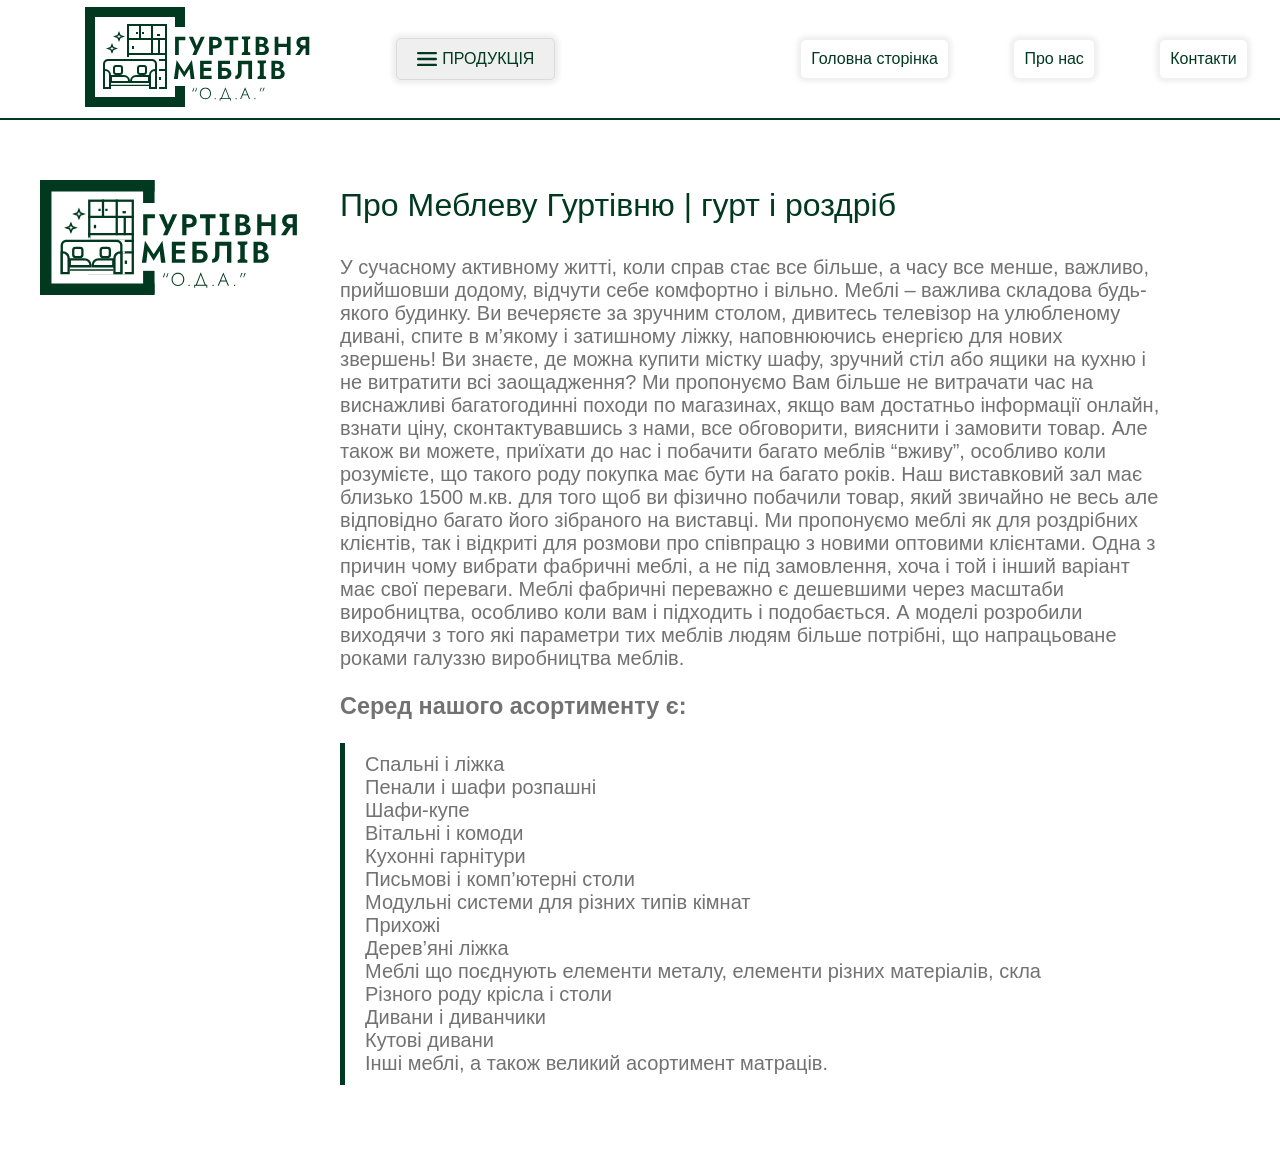
==== about.html @ d815ec08 "modul lux" ====
<!DOCTYPE html>
<html lang="en">

<head>
    <meta charset="UTF-8">
    <meta name="viewport" content="width=device-width, initial-scale=1.0">
    <title>Про нас</title>
    <style>
        * {
            box-sizing: border-box;
        }

        html,
        body {
            margin: 0;
            padding: 0;
            font-family: "Inter", sans-serif;
        }

        /* header */
        header {
            display: flex;
            flex-direction: row;
            width: 100%;
            height: 120px;
            border-bottom: #00391F 2px solid;
            justify-content: space-between;
            align-items: center;
            margin: 0;
            background-color: white;
            position: fixed;
            top: 0;
            left: 0;
        }

        header img {
            max-height: 100px;
            width: auto;
        }

        .logo button {
            background-color: #EFEFEF;
            color: #00391F;
            border: 0.2px solid #dcdbdb;
            box-shadow: 0 0 5px 4px #EFEFEF;
            padding: 10px 20px;
            font-size: 16px;
            border-radius: 5px;
            cursor: pointer;
        }

        .pr {
            display: flex;
            flex-direction: row;
            justify-content: center;
            align-items: center;
            gap: 5px;
        }

        .pr svg,
        .pr span {
            display: inline-block;
        }

        .pr svg {
            width: 20px;
            height: 20px;
            fill: #00391F;
            transition: transform 0.3s ease;
        }

        .pr:hover svg {
            transform: rotate(180deg);
        }

        .logo {
            flex: 0.5;
            display: flex;
            flex-direction: row;
            justify-content: space-evenly;
            align-items: center;
        }

        nav {
            flex: 0.4;
            display: flex;
            justify-content: space-around;
            align-items: center;
        }

        nav div {
            display: inline-block;
            text-align: center;
            padding: 10px;
            font-size: 16px;
            color: #00391F;
            border-radius: 5px;
            box-shadow: 0 0 5px 4px #EFEFEF;
            transition: background-color 2s;
        }

        nav div:hover {
            background-color: #00391F;
            color: white;
        }

        div a {
            text-decoration: none;
            color: inherit;
        }


        .dropdown-content {
            display: none;
            position: absolute;
            background-color: #f9f9f9;
            min-width: 160px;
            box-shadow: 0px 8px 16px 0px rgba(0, 0, 0, 0.2);
            z-index: 1;
        }

        /* about section */
        section {
            margin-top: 120px;
            /* to avoid overlap with fixed header */
            padding: 40px;
        }

        .about-section {
            max-width: 1200px;
            font-family: 'Verdana', sans-serif;
        }

        .about-flex {
            display: flex;
            align-items: flex-start;
            gap: 40px;
        }

        .about-logo {
            width: 260px;
            min-width: 200px;
            height: auto;
            margin-top: 20px;
        }

        .about-text {
            flex: 1;
        }

        .about-text h1 {
            font-size: 32px;
            font-weight: 400;
            margin-bottom: 32px;
            text-align: left;
            color: #00391F;
        }

        .about-text {
            font-size: 20px;
            font-weight: 300;
            margin-bottom: 18px;
            text-align: left;
            color: #727272;
        }

        ul {
            color: #727272;
            border-left: 5px solid #00391F;
            list-style-type: none;
            padding: 10px 20px;
        }

        @media (max-width: 768px) {
            .about-logo {
                display: none;
            }

            .about-text h1 {
                font-size: 27px;
                font-weight: 400;
            }

            .about-text {
                font-size: 18px;
                font-weight: 300;
            }
        }
    </style>
    <link rel="stylesheet" href="style.css">
</head>

<body>
    <header>
        <div class="logo">
            <div><img src="logo_furniture_wholesale.svg" alt="Logo for furniture wholesale store"></div>
            <div class="dropdown">
                <button class="pr">
                    <svg width="34" height="24" viewBox="0 0 34 24" xmlns="http://www.w3.org/2000/svg">
                        <path class="s1" d="M2 2H32" stroke="#00391F" stroke-width="4" stroke-linecap="round" />
                        <path class="s2" d="M2 12H32" stroke="#00391F" stroke-width="4" stroke-linecap="round" />
                        <path class="s3" d="M2 22H32" stroke="#00391F" stroke-width="4" stroke-linecap="round" />
                    </svg>
                    <span> ПРОДУКЦІЯ</span>
                </button>
                <div class="bb"><img src="burger_menu.svg" alt="burger_menu"></div>
                <div class="dropdown-menu-container">
                    <ul class="dropdown-menu">
                        <li>
                            <a class="dropdown-item" href="#">Вітальні<span class="plus-icon">+</span></a>
                            <ul class="dropdown-submenu">
                                <li><a class="item" href="PDF/ВітальніКС.pdf">Вітальні Фабрика Київський Стандарт</a>
                                </li>
                                <li><a class="item" href="PDF/ВітальніМС.pdf">Вітальні Фабрика Мебель-сервіс</a></li>
                                <li><a class="item" href="PDF/Вітальні_клас_ММ.pdf">Вітальні класика Фабрика
                                        Миро-Марк</a>
                                </li>
                                <li><a class="item" href="PDF/Вітальні_модерн_ММ.pdf">Вітальні модерн Фабрика
                                        Миро-Марк</a>
                                </li>
                            </ul>
                        </li>
                        <li>
                            <a class="dropdown-item" href="#">Дерев'яні ліжка<span class="plus-icon">+</span></a>
                            <ul class="dropdown-submenu">
                                <li><a class="item" href="PDF/Ліжка_дер_Кемпас-GreenLife.pdf">Дерев'яні ліжка GreenLife
                                        Фабрика Kempas</a></li>
                                <li><a class="item" href="PDF/Ліжка_дер_Кемпас_Стандарт.pdf">Дерев'яні ліжка Standart
                                        Фабрика Kempas</a></li>
                                <li><a class="item" href="PDF/Ліжка_дер_Мебігранд.pdf">Дерев'яні ліжка Фабрика
                                        Мебігранд</a>
                                </li>
                                <li><a class="item" href="PDF/Ліжка_дер_МС.pdf">Дерев'яні ліжка Фабрика Мебель
                                        Сервіс</a>
                                </li>
                            </ul>
                        </li>
                        <li>
                            <a class="dropdown-item" href="#">Дивани прямі і кутові<span class="plus-icon">+</span></a>
                            <ul class="dropdown-submenu">
                                <li><a class="item" href="PDF/Дивани_кутові_КС.pdf">Дивани кутові Фабрика Київський
                                        Стандарт</a></li>
                                <li><a class="item" href="PDF/Дивани_прямі_КС.pdf">Дивани прямі Фабрика Київський
                                        Стандарт</a></li>
                                <li><a class="item" href="PDF/Дивани_кутові_МС.pdf">Дивани кутові Фабрика Мебель
                                        Сервіс</a>
                                </li>
                                <li><a class="item" href="PDF/Дивани_прямі_МС.pdf">Дивани прямі Фабрика Мебель
                                        Сервіс</a>
                                </li>
                                <li><a class="item" href="PDF/Дивани_прямі_і_кутові_Сократ.pdf">Дивани прямі і кутові
                                        Фабрика Сократ Свінг</a></li>
                                <li><a class="item" href="PDF/Дивани_прямі_і_кутові_Mebwood.pdf">Дивани прямі і кутові
                                        Фабрика Mebwood</a></li>
                                <li><a class="item" href="PDF/Дитячі_дивани_МС.pdf">Диванчики дитячі Фабрика Мебель
                                        Сервіс</a></li>
                            </ul>
                        </li>
                        <li>
                            <a class="dropdown-item" href="#">Комоди<span class="plus-icon">+</span></a>
                            <ul class="dropdown-submenu">
                                <li><a class="item" href="PDF/Комоди_КС.pdf">Комоди Фабрика Київський Стандарт</a></li>
                                <li><a class="item" href="PDF/Комоди_Мебігранд.pdf">Комоди Фабрика Мебігранд</a></li>
                                <li><a class="item" href="PDF/Комоди_різні_КС.pdf">Комоди різні Фабрика Київський
                                        Стандарт</a></li>
                            </ul>
                        </li>
                        <li>
                            <a class="dropdown-item" href="#">Кухні<span class="plus-icon">+</span></a>
                            <ul class="dropdown-submenu">
                                <li><a class="item" href="PDF/Кухні_Нові-серії_КС.pdf">Кухні нові серії Фабрика
                                        Київський
                                        Стандарт</a></li>
                                <li><a class="item" href="PDF/Кухні-Серія-ДСП-КС.pdf">Кухні Готові рішення Серія ДСП
                                        Фабрика
                                        Київський Стандарт</a></li>
                                <li><a class="item" href="PDF/Кухні-Серія-Плівка-КС.pdf">Кухні Готові рішення Серія
                                        Плівка
                                        Фабрика Київський Стандарт</a></li>
                                <li><a class="item" href="PDF/Кухні-Серія-Фарба-КС.pdf">Кухні Готові рішення Серія Фарба
                                        Фабрика Київський Стандарт</a></li>
                                <li><a class="item" href="PDF/Кухні_модульні_КС.pdf">Кухні Модульні довільного вибору
                                        Фабрика Київський Стандарт</a></li>
                                <li><a class="item" href="PDF/Технічна_інфо_КС.pdf">Кухні Технічна інформація Фабрика
                                        Київський Стандарт</a></li>
                                <li><a class="item" href="PDF/Кухні_МС.pdf">Кухні Фабрика Мебель Сервіс</a></li>
                                <li><a class="item" href="PDF/Кухні_фасади_ММ.pdf">Кухні Фабрика Миро Марк</a></li>
                                <li><a class="item" href="PDF/Кухні-кут_Mebwood.pdf">Кухні Фабрика Mebwood</a></li>
                            </ul>
                        </li>
                        <li>
                            <a class="dropdown-item" href="#">М'які ліжка<span class="plus-icon">+</span></a>
                            <ul class="dropdown-submenu">
                                <li><a class="item" href="PDF/Ліжка_мякі_Різо.pdf">М'які ліжка Фабрика Різо</a></li>
                                <li><a class="item" href="PDF/Мякі-ліжка_КС.pdf">М'які ліжка Фабрика Київський
                                        Стандарт</a>
                                </li>
                                <li><a class="item" href="PDF/Мякі_крісла_КС.pdf">М'які крісла Фабрика Київський
                                        Стандарт</a></li>
                                <li><a class="item" href="PDF/Ліжка_крісла_Сократ.pdf">М'які ліжка і крісла Фабрика
                                        Сократ
                                        Свінг</a></li>
                                <li><a class="item" href="PDF/Мякі_ліжка_МС.pdf">М'які ліжка Фабрика Мебель Сервіс</a>
                                </li>
                                <li><a class="item" href="PDF/Мякі-ліжка_ММ.pdf">М'які ліжка Фабрика Миро Марк</a></li>
                            </ul>
                        </li>
                        <li>
                            <a class="dropdown-item" href="#">Передпокої<span class="plus-icon">+</span></a>
                            <ul class="dropdown-submenu">
                                <li><a class="item" href="PDF/Передпокої_КС.pdf">Передпокої Фабрика Київський
                                        Стандарт</a>
                                </li>
                                <li><a class="item" href="PDF/Передпокої_МС.pdf">Передпокої Фабрика Мебель Сервіс</a>
                                </li>
                                <li><a class="item" href="PDF/Передпокої_ММ.pdf">Передпокої Фабрика Миро Марк</a></li>
                            </ul>
                        </li>
                        <li>
                            <a class="dropdown-item" href="#">Різне(шафи розпашні, стелажі, полиці, тумби, інше)<span
                                    class="plus-icon">+</span></a>
                            <ul class="dropdown-submenu">
                                <li><a class="item" href="PDF/Серії_шаф_розпашних_КС.pdf">Серії Шаф розпашних Фабрика
                                        Київський Стандарт</a></li>
                                <li><a class="item" href="PDF/Шафи-розпашні-різні_КС.pdf">Шафи розпашні різні Фабрика
                                        Київський Стандарт</a></li>
                                <li><a class="item" href="PDF/Decor-Collection_ММ.pdf">Decor Collection Фабрика Миро
                                        Марк</a></li>
                                <li><a class="item" href="PDF/Відкриті-вішалки_КС.pdf">Відкриті вішаки Фабрика Київський
                                        Стандарт</a></li>
                                <li><a class="item" href="PDF/Дзеркала_КС.pdf">Дзеркала Фабрика Київський Стандарт</a>
                                </li>
                                <li><a class="item" href="PDF/Ліжка-різні_КС.pdf">Ліжка різні Фабрика Київський
                                        Стандарт</a>
                                </li>
                                <li><a class="item" href="PDF/Тумби-навісні-полиці-стелажі_КС.pdf">Стелажі, полиці,
                                        тумби
                                        навісні Фабрика Київський Стандарт</a></li>
                                <li><a class="item" href="PDF/Тумби-на-антресолі_КС.pdf">Тумби на антресолі Фабрика
                                        Київський Стандарт</a></li>
                                <li><a class="item" href="PDF/Тумби-навісні-і-полиці-навісні_КС.pdf">Тумби навісні і
                                        полиці
                                        навісні Фабрика Київський Стандарт</a></li>
                                <li><a class="item" href="PDF/Тумби-приліжкові_КС.pdf">Тумби приліжкові Фабрика
                                        Київський
                                        Стандарт</a></li>
                                <li><a class="item" href="PDF/Тумби-ТБ_КС.pdf">Тумби ТБ Фабрика Київський Стандарт</a>
                                </li>
                            </ul>
                        </li>
                        <li>
                            <a class="dropdown-item" href="#">Модульні системи для різних кімнат<span
                                    class="plus-icon">+</span></a>
                            <ul class="dropdown-submenu">
                                <li><a class="item" href="PDF/Системи_КС.pdf">Системи Фабрика Київський Стандарт</a>
                                </li>
                                <li><a class="item" href="PDF/Системи_МС.pdf">Системи Фабрика Мебель Сервіс</a></li>
                                <li><a class="item" href="PDF/Системи_колекції_Mebwood.pdf">Колекції Фабрика Mebwood</a>
                                </li>
                            </ul>
                        </li>
                        <li>
                            <a class="dropdown-item" href="#">Спальні<span class="plus-icon">+</span></a>
                            <ul class="dropdown-submenu">
                                <li><a class="item" href="PDF/Спальні_модерн_ММ.pdf">Спальні модерн Фабрика Миро
                                        Марк</a>
                                </li>
                                <li><a class="item" href="PDF/Спальні_класика_ММ.pdf">Спальні класика Фабрика Миро
                                        Марк</a>
                                </li>
                                <li><a class="item" href="PDF/Спальні_МС.pdf">Спальні Фабрика Мебель Сервіс</a></li>
                                <li><a class="item" href="PDF/Спальні_КС.pdf">Спальні Фабрика Київський Стандарт</a>
                                </li>
                                <li><a class="item" href="PDF/Спальні_Mebwood.pdf">Спальні і ліжка Фабрика Mebwood</a>
                                </li>
                            </ul>
                        </li>
                        <li>
                            <a class="dropdown-item" href="#">Столи обідні, письмові, журнальні і крісла<span
                                    class="plus-icon">+</span></a>
                            <ul class="dropdown-submenu">
                                <li><a class="item" href="PDF/Столи_Тиса.pdf">Столи обідні і крісла Фабрика Тиса</a>
                                </li>
                                <li><a class="item" href="PDF/Столи_Марко.pdf">Столи обідні і крісла Фабрика Марко</a>
                                </li>
                                <li><a class="item" href="PDF/modul_lux.pdf">Столи обідні і крісла та інше Фабрика Модуль Люкс</a>
                                </li>
                                <li><a class="item" href="PDF/Столи_КС.pdf">Столи обідні Фабрика Київський Стандарт</a>
                                </li>
                                <li><a class="item" href="PDF/Столи_МС.pdf">Столи(і письмові і журнальні), крісла
                                        Фабрика
                                        Мебель Сервіс</a></li>
                                <li><a class="item" href="PDF/Столи_письмові_КС.pdf">Столи письмові Фабрика Київський
                                        Стандарт</a></li>
                                <li><a class="item" href="PDF/Меблі-для-офісу._КС.pdf">Меблі для офісу Фабрика Київський
                                        Стандарт</a></li>
                                <li><a class="item" href="PDF/Столи-різні_КС.pdf">Столи різні Фабрика Київський
                                        Стандарт</a>
                                </li>
                            </ul>
                        </li>
                        <li>
                            <a class="dropdown-item" href="#">Тумби під взуття<span class="plus-icon">+</span></a>
                            <ul class="dropdown-submenu">
                                <li><a class="item" href="PDF/Тумби-під-взуття-різні_КС.pdf">Тумби для взуття Фабрика
                                        Київський Стандарт</a></li>
                                <li><a class="item" href="PDF/Тумби-під-взуття_МС.pdf">Тумби для взуття Фабрика Мебель
                                        Сервіс</a></li>
                            </ul>
                        </li>
                        <li>
                            <a class="dropdown-item" href="#">Шафи-купе і гардеробні<span class="plus-icon">+</span></a>
                            <ul class="dropdown-submenu">
                                <li><a class="item" href="PDF/Гардеробні-кімнати_КС.pdf">Гардеробні кімнати Фабрика
                                        Київський Стандарт</a></li>
                                <li><a class="item" href="PDF/Шафи-купе-і-гардиробні_ММ.pdf">Шафи-купе і гардеробні
                                        Фабрика
                                        Миро Марк</a></li>
                                <li><a class="item" href="PDF/Шафи-купе-з-надтнк-пр-Баварія_КС.pdf">Шафи-купе "Баварія"
                                        Фабрика Київський Стандарт</a></li>
                                <li><a class="item" href="PDF/ШК2Дв_КС.pdf">Шафи-купе 2-дверні Фабрика Київський
                                        Стандарт</a></li>
                                <li><a class="item" href="PDF/ШК3Дв_КС.pdf">Шафи-купе 3-дверні Фабрика Київський
                                        Стандарт</a></li>
                                <li><a class="item" href="PDF/ШК4Дв_КС.pdf">Шафи-купе 4-дверні Фабрика Київський
                                        Стандарт</a></li>
                                <li><a class="item" href="PDF/ШК5Дв_КС.pdf">Шафи-купе 5-дверні Фабрика Київський
                                        Стандарт</a></li>
                                <li><a class="item" href="PDF/ШК6Дв_КС.pdf">Шафи-купе 6-дверні Фабрика Київський
                                        Стандарт</a></li>
                                <li><a class="item" href="PDF/Шафи-купе-КЗ_КС.pdf">Кутові закінчення Фабрика Київський
                                        Стандарт</a></li>
                                <li><a class="item" href="PDF/Шафи-купе-Кіноман_КС.pdf">Шафи-кіноман Фабрика Київський
                                        Стандарт</a></li>
                                <li><a class="item" href="PDF/Шафи-купе-кутові_КС.pdf">Шафи-купе кутові Фабрика
                                        Київський
                                        Стандарт</a></li>
                                <li><a class="item" href="PDF/Матеріали_комб.фасадів_КС.pdf">Комбінації фасадів Фабрика
                                        Київський Стандарт</a></li>
                            </ul>
                        </li>
                        <li>
                            <a class="dropdown-item ab" href="#">Головна і контакти<span class="plus-icon">+</span></a>
                            <ul class="dropdown-submenu">
                                <li><a href="index.html">Головна сторінка</a></li>
                                <li><a href="index.html#contacts">Контакти</a></li>
                            </ul>
                        </li>
                    </ul>
                </div>
            </div>
        </div>
        <nav>
            <div><a href="index.html">Головна сторінка</a></div>
            <div><a href="about.html">Про нас</a></div>
            <div><a href="index.html#contacts">Контакти</a></div>
        </nav>
    </header>

    <section class="about-section">
        <div class="about-flex">
            <img src="logo_furniture_wholesale.svg" alt="Гуртівня Меблів" class="about-logo">
            <div class="about-text">
                <h1>Про Меблеву Гуртівню | гурт і роздріб</h1>
                <article>
                    У сучасному активному житті, коли справ стає все більше, а часу все менше, важливо, прийшовши
                    додому, відчути себе комфортно і вільно. Меблі – важлива складова будь-якого будинку. Ви вечеряєте
                    за зручним столом, дивитесь телевізор на улюбленому дивані, спите в м’якому і затишному ліжку,
                    наповнюючись енергією для нових звершень!
                    Ви знаєте, де можна купити містку шафу, зручний стіл або ящики на кухню і не витратити всі
                    заощадження?
                    Ми пропонуємо Вам більше не витрачати час на виснажливі багатогодинні походи по магазинах, якщо вам
                    достатньо інформації онлайн, взнати ціну, сконтактувавшись з нами, все обговорити, вияснити і
                    замовити
                    товар. Але також ви можете, приїхати до нас і побачити багато меблів “вживу”, особливо коли
                    розумієте,
                    що такого роду покупка має бути на багато років.
                    Наш виставковий зал має близько 1500 м.кв. для того щоб ви фізично побачили товар, який звичайно не
                    весь
                    але відповідно багато його зібраного на виставці.
                    Ми пропонуємо меблі як для роздрібних клієнтів, так і відкриті для розмови про співпрацю з новими
                    оптовими клієнтами.
                    Одна з причин чому вибрати фабричні меблі, а не під замовлення, хоча і той і інший варіант має свої
                    переваги.
                    Меблі фабричні переважно є дешевшими через масштаби виробництва, особливо коли вам і підходить і
                    подобається. А моделі розробили виходячи з того які параметри тих меблів людям більше
                    потрібні, що напрацьоване роками галуззю виробництва меблів.
                    <h3>Серед нашого асортименту є:</h3>
                    <ul>
                        <li>Спальні і ліжка</li>
                        <li>Пенали і шафи розпашні</li>
                        <li>Шафи-купе</li>
                        <li>Вітальні і комоди</li>
                        <li>Кухонні гарнітури</li>
                        <li>Письмові і комп’ютерні столи</li>
                        <li>Модульні системи для різних типів кімнат</li>
                        <li>Прихожі</li>
                        <li>Дерев’яні ліжка</li>
                        <li>Меблі що поєднують елементи металу, елементи різних матеріалів, скла</li>
                        <li>Різного роду крісла і столи</li>
                        <li>Дивани і диванчики</li>
                        <li>Кутові дивани</li>
                        <li>Інші меблі, а також великий асортимент матраців.</li>
                    </ul>
                </article>
            </div>
        </div>
    </section>

    <script src="script2.js"></script>
    <script src="script.js" defer></script>
</body>

</html>
---- style.css ----
* {
  box-sizing: border-box;
}

html,
body {
  margin: 0;
  padding: 0;
  font-family: "Inter", sans-serif;
  overflow-x: hidden;
}

header {
  display: flex;
  flex-direction: row;
  width: 100%;
  height: 120px;
  border-bottom: #00391F 2px solid;
  justify-content: space-between;
  align-items: center;
  margin: 0;
  background-color: white;
  position: fixed;
  top: 0;
  left: 0;
  z-index: 100;
}

header img {
  max-height: 100px;
  width: auto;
}

.logo button {
  background-color: #EFEFEF;
  color: #00391F;
  border: 0.2px solid #dcdbdb;
  box-shadow: 0 0 5px 4px #EFEFEF;
  padding: 10px 20px;
  font-size: 16px;
  border-radius: 5px;
  cursor: pointer;
}

.pr {
  display: flex;
  flex-direction: row;
  justify-content: center;
  align-items: center;
  gap: 5px;
  position: relative;
}

.pr svg,
.pr span {
  display: inline-block;
}

.pr svg {
  width: 20px;
  height: 20px;
  fill: #00391F;
  transition: transform 0.3s ease;
}

.pr:hover svg {
  transform: rotate(180deg);
}

/* .pr:hover svg, .pr:hover span {
  color: white;
} */
.pr:hover {
  background-color: #00391F;
  color: white;
}

.dropdown:hover .pr {
  background-color: #00391F;
  color: white;
}

.bb {
  display: none;
  position: relative;
}

.logo {
  flex: 0.5;
  display: flex;
  flex-direction: row;
  justify-content: space-evenly;
  align-items: center;
}

nav {
  flex: 0.4;
  display: flex;
  justify-content: space-around;
  align-items: center;
}

nav div {
  display: inline-block;
  text-align: center;
  padding: 10px;
  font-size: 16px;
  color: #00391F;
  border-radius: 5px;
  box-shadow: 0 0 5px 4px #EFEFEF;
  transition: background-color 2s;
}

nav div:hover {
  background-color: #00391F;
  color: white;
}

div a {
  text-decoration: none;
  color: inherit;
}

/* main */
main {
  margin-top: 120px;
  /* Adjusted for header height */
  width: 100%;
  height: calc(100vh - 120px);
  display: flex;
  flex-direction: column;
  justify-content: center;
  background-image: url(main1.png);
  background-size: cover;
  background-position: center;
}

main .h {
  position: absolute;
  top: 50%;
  left: 50%;
  transform: translate(-50%, -50%);
  text-align: center;
  color: white;
}

main h1 {
  font-weight: lighter;
  font-size: 48px;
  letter-spacing: 5px;
  color: white;
  text-align: center;
  margin-top: 20px;
}

main p {
  color: white;
  text-align: center;
  font-size: 20px;
  font-weight: lighter;
}

main button {
  background-color: #00391F;
  color: white;
  border: 0.2px solid #dcdbdb;
  box-shadow: 0 0 3px 2px #EFEFEF;
  padding: 10px 20px;
  font-size: 16px;
  border-radius: 5px;
  cursor: pointer;
  margin-top: 20px;
}

main button:hover {
  box-shadow: 0 0 4px 5px #EFEFEF;
}

/* переваги */
.icons-container {
  display: flex;
  flex-direction: row;
  align-items: start;
  justify-content: space-around;
  margin: 50px 0;
}

.icon-cont img {
  fill: #727272;
  display: block;
  height: 100px;
  width: 100px;
}

.icon-cont {
  display: flex;
  flex-direction: column;
  align-items: center;
  justify-content: center;
  max-width: 170px;
  margin: 0 20px;
  /* border: 1px solid rgb(244, 197, 8);
  box-shadow: 3px 8px 8px 3px rgba(0, 0, 0, 0.2); */
}

.caption {
  text-align: center;
  color: #00391F;
  font-size: 16px;
  margin-top: 10px;
}

.caption span {
  font-weight: bold;
}

h2 {
  text-align: center;
  color: #00391F;
  font-size: 32px;
  font-weight: lighter;
  margin-top: 60px;
}

.line {
  width: 100px;
  height: 2px;
  background-color: rgb(244, 197, 8);
  margin: 0 auto 40px auto;
}

#categories {
  margin: 30px 0;
}

button a {
  text-decoration: none;
  color: inherit;
}

.showroom {
  display: flex;
  flex-direction: column;
  width: 100%;
  height: 600px;
  margin: 20px 0;
  background-image: url(main1.png);
  background-size: cover;
  background-position: center;
  background-attachment: fixed;

}

.showroom h2 {
  color: white;
  font-size: 32px;
  margin-top: 20px;
}

.showroom p {
  color: white;
  font-size: 20px;
  font-weight: lighter;
  margin: 20px auto;
  text-align: center;
}

.showroom-image {
  display: flex;
  flex-direction: row;
  justify-content: center;
  align-items: center;
  gap: 20px;
  margin-bottom: 30px;
}

.showroom-image img {
  width: 350px;
  height: auto;
  border-radius: 5px;
  box-shadow: 0 0 10px rgba(0, 0, 0, 0.5);
}

/* прокрутка популярних товарів */
.showroom-image-scroll {
  display: flex;
  flex-direction: row;
  align-items: center;
  gap: 20px;
  width: 100%;
  overflow: hidden;
  position: relative;
  height: 220px;
  /* підлаштуйте під ваші фото */
}

.showroom-image-scroll-inner {
  display: flex;
  align-items: center;
  gap: 20px;
  animation: scroll-images 12s linear infinite;
  /* 12s - підлаштуйте під кількість фото та бажану швидкість */
}

@keyframes scroll-images {
  0% {
    transform: translateX(0);
  }

  100% {
    transform: translateX(-50%);
  }
}

.showroom-image-scroll img {
  width: 300px;
  height: 200px;
  object-fit: cover;
  border-radius: 5px;
  box-shadow: 0 0 10px rgba(0, 0, 0, 0.5);
  flex-shrink: 0;
}

/* контакт інфо */
.contact {
  display: flex;
  flex-direction: row;
  align-items: start;
  justify-content: space-evenly;
  box-sizing: border-box;
  color: white;
  margin: 20px 0;
  padding: 20px;
  width: 100%;
  height: auto;
}

iframe {
  flex: 0.7;
  display: block;
}

.contact-info {
  display: flex;
  flex-direction: column;
  align-items: center;
  justify-content: center;
  flex: 0.25;
}

.c {
  align-self: flex-start;
  display: flex;
  flex-direction: row;
  align-items: start;
  justify-content: start;
  box-sizing: border-box;
  padding: 10px 0;
}

.c p {
  margin: 0;
  padding: 0 20px;
  color: #00391F;
}

.c img,
.c a {
  display: block;
  box-sizing: border-box;
}

.c img {
  height: 30px;
  width: 30px;
}


@media (max-width: 768px) {
  .icons-container {
    flex-direction: column;
    padding: 20px;
  }

  .icon-cont {
    max-width: 600px;
    width: 100%;
    margin: 0 auto;
  }

  .contact {
    flex-direction: column;
    justify-content: center;
    align-items: center;
    height: 1000px;
  }

  iframe {
    flex: 1;
    max-width: 600px;
    width: 100%;
  }

  .contact-info {
    flex: 1;
    max-width: 600px;
    width: 100%;
    margin-top: 30px;
  }
}


.dropdown {
  position: relative;
  z-index: 999;
}

/* dropdown-menu-container (головне випадаюче меню) */
.dropdown-menu-container {
  position: absolute;
  top: 100%;
  left: 0;
  min-width: 300px;
  border-radius: 5px;
  z-index: 9998;
  /* Трохи менше, ніж у .dropdown, але все ще високий */

  overflow-y: auto;
  /* Дозволяє прокрутку */
  max-height: 70vh;
  /* Максимальна висота, щоб прокрутка працювала */
  overscroll-behavior: contain;
  -webkit-overflow-scrolling: touch;

  /* Приховуємо смуги прокрутки */
  &::-webkit-scrollbar {
    width: 0px;
    height: 0px;
    background: transparent;
  }

  scrollbar-width: none;
  -ms-overflow-style: none;

  /* Початковий стан: приховано та прозоро */
  opacity: 0;
  visibility: hidden;
  transition: opacity 0.3s ease-in-out,
  visibility 0.3s ease-in-out;
}

/* ЗАЛИШІТЬ ЦЕ ПРАВИЛО !!!
   Показуємо меню, коли .dropdown має клас 'active' (встановлюється JS за кліком) */
.dropdown.active .dropdown-menu-container {
  opacity: 1;
  visibility: visible;
}

/* Всі інші CSS правила залишаються без змін */


/* Стилі для самого списку UL всередині контейнера */
.dropdown-menu {
  list-style: none;
  padding: 0;
  margin: 0;
  color: white;
  background-color: #00391F;
  box-shadow: 0px 8px 16px 0px rgba(0, 0, 0, 0.2);
}

/* Стилі для кожного пункту основного меню */
.dropdown-menu li {
  position: relative;
  /* Важливо для позиціонування плюсика */
}

.dropdown-item {
  text-decoration: none;
  padding: 8px 12px;
  display: flex;
  /* Використовуємо flexbox для вирівнювання тексту та плюсика */
  justify-content: space-between;
  /* Рознесемо текст і плюсик по краях */
  align-items: center;
  /* Вирівняємо по центру вертикально */
  color: white;
  cursor: pointer;
}

.dropdown-item:hover {
  background-color: #005F3F;
}

/* Стилі для плюсика */
.plus-icon {
  font-size: 1.2em;
  /* Розмір плюсика */
  line-height: 1;
  /* Для кращого вирівнювання */
  color: white;
  transition: transform 0.3s ease-in-out;
  /* Анімація повороту */
  margin-left: 10px;
  /* Відступ від тексту */
}

/* Стилі для субменю (АКОРДЕОН) */
.dropdown-submenu {
  position: static;
  /* Це вже у вашому файлі, і це правильно для акордеона */
  background-color: #004d2f;
  /* Трохи темніший фон, щоб відрізняти від батьківського меню */
  color: white;
  list-style: none;
  padding: 0 0 0 20px;
  /* Внутрішній відступ для пунктів субменю */
  margin: 0;
  border-radius: 0 0 5px 5px;
  /* Округляємо тільки нижні кути */
  z-index: 9997;
  /* Трохи менше, ніж у головного меню, але все ще високий */

  /* КЕРУВАННЯ ВИДИМІСТЮ ТА АНІМАЦІЯ */
  display: none;
  /* Приховано за замовчуванням */
  overflow: hidden;
  /* Обрізаємо вміст, якщо потрібно, для transition */
  max-height: 0;
  /* Початкова висота для анімації */
  opacity: 0;
  /* Початкова прозорість */
  transition: max-height 0.3s ease-out, opacity 0.3s ease-out;
  /* Плавне розкриття */
  box-shadow: inset 0px 5px 5px -5px rgba(0, 0, 0, 0.3);
  /* Залишаємо тінь */
}

/* Коли li активний (клас додається JavaScript'ом), показуємо субменю */
.dropdown-menu li.active>.dropdown-submenu {
  display: block;
  /* Робимо видимим */
  max-height: 500px;
  /* Достатньо велике значення для розкриття всього вмісту */
  opacity: 1;
}

/* Поворот плюсика при активному стані */
.dropdown-menu li.active>.dropdown-item .plus-icon {
  transform: rotate(45deg);
  /* Повертаємо на 45 градусів (перетворюємо на хрестик) */
}

/* Стилі для посилань у підменю */
.dropdown-submenu li a {
  padding: 8px 12px;
  display: block;
  color: rgb(244, 197, 8);
  text-decoration: none;
}

.dropdown-submenu li a:hover {
  background-color: #005F3F;
}

.ab {
  border: 2px solid white;
  border-radius: 3px;
  margin: 5px;
}

@media (max-width: 1200px) {
  nav {
    display: none;
    /* Сховати навігацію на менших екранах */
  }

  header {
    justify-content: center;
  }

  .logo {
    flex: 1;
    justify-content: space-between;
    padding: 0 30px;
  }

  .dropdown-menu-container {
    position: absolute;
    top: 100%;
    right: 0;
    left: auto;
  }

  .showroom {
    height: auto;
    padding: 20px;
  }
  .showroom-image {
    flex-direction: column;
    align-items: center;
  }

}

@media (max-width: 600px) {
  header img {
    max-height: 60px;
    width: auto;
  }

  .logo button {
    display: none;
  }

  .bb {
    display: block;
  }
  .dropdown-menu-container {
    position: absolute;
    top: 95%;
    right: 0;
    left: auto;
  }
}

@media (max-width: 340px) {
  .dropdown-menu-container {
    position: absolute;
    top: 95%;
    right: -40%;
    left: auto;
  }
}
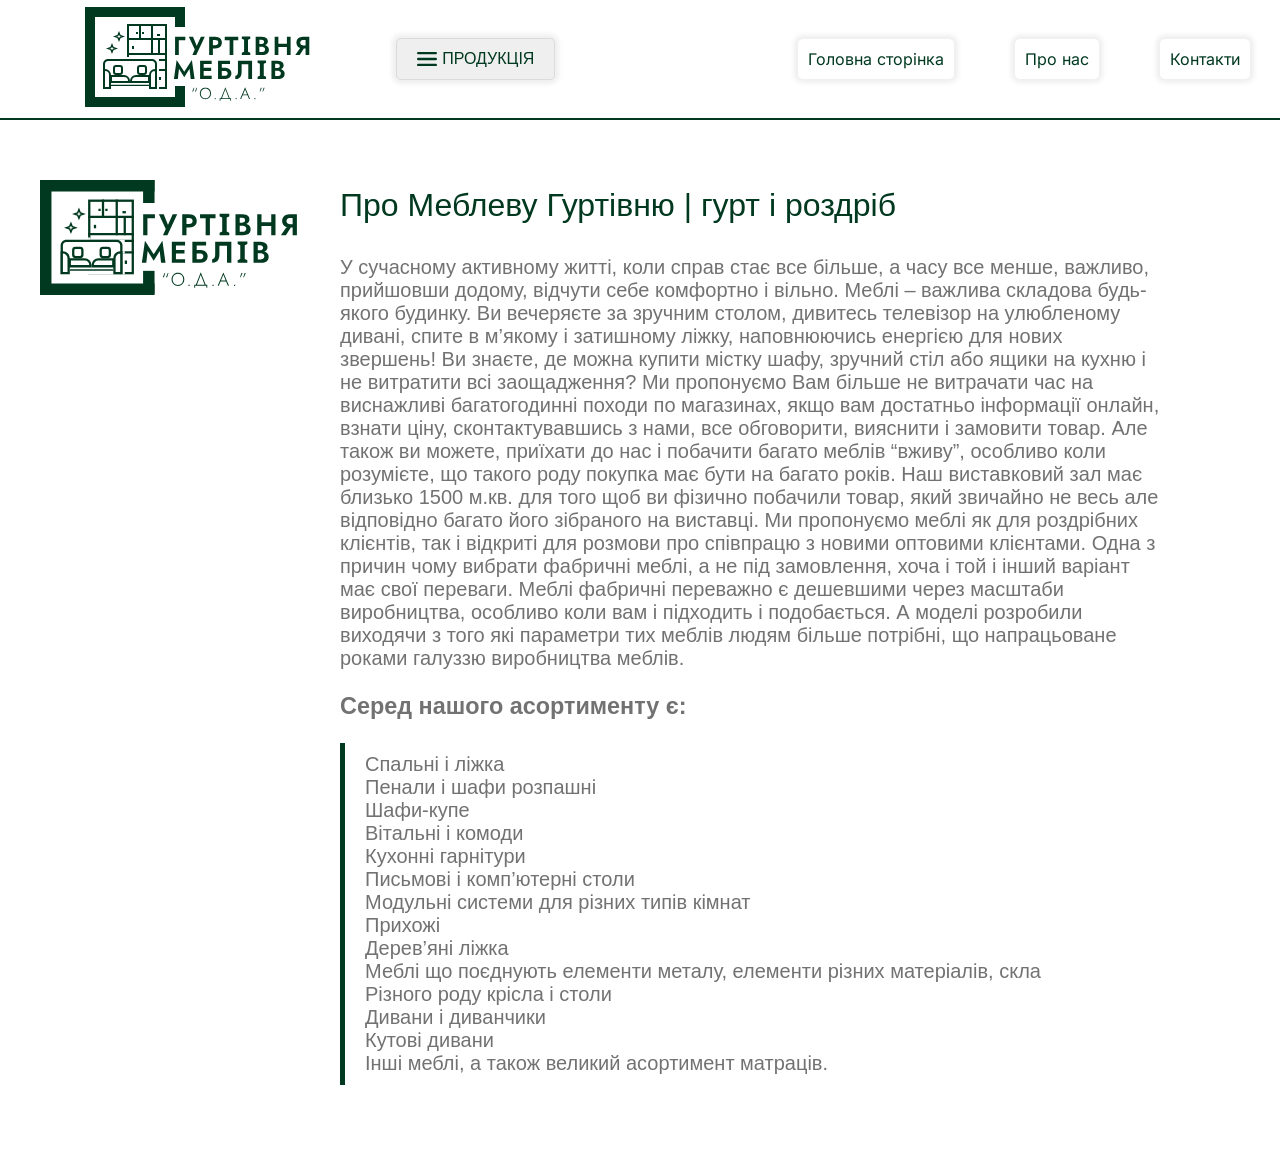
==== commit 1a0d09b1: "enhance 26/01/26" ====
--- a/about.html
+++ b/about.html
@@ -8,6 +8,50 @@
     <style>
         * {
             box-sizing: border-box;
+        }
+
+        /* inter-100 - cyrillic_latin */
+        @font-face {
+            font-display: swap;
+            /* Check https://developer.mozilla.org/en-US/docs/Web/CSS/@font-face/font-display for other options. */
+            font-family: 'Inter';
+            font-style: normal;
+            font-weight: 100;
+            src: url('fonts/inter-v20-cyrillic_latin/inter-v20-cyrillic_latin-100.woff2') format('woff2');
+            /* Chrome 36+, Opera 23+, Firefox 39+, Safari 12+, iOS 10+ */
+        }
+
+        /* inter-300 - cyrillic_latin */
+        @font-face {
+            font-display: swap;
+            /* Check https://developer.mozilla.org/en-US/docs/Web/CSS/@font-face/font-display for other options. */
+            font-family: 'Inter';
+            font-style: normal;
+            font-weight: 300;
+            src: url('fonts/inter-v20-cyrillic_latin/inter-v20-cyrillic_latin-300.woff2') format('woff2');
+            /* Chrome 36+, Opera 23+, Firefox 39+, Safari 12+, iOS 10+ */
+        }
+
+        /* inter-regular - cyrillic_latin */
+        @font-face {
+            font-display: swap;
+            /* Check https://developer.mozilla.org/en-US/docs/Web/CSS/@font-face/font-display for other options. */
+            font-family: 'Inter';
+            font-style: normal;
+            font-weight: 400;
+            src: url('fonts/inter-v20-cyrillic_latin/inter-v20-cyrillic_latin-regular.woff2') format('woff2');
+            /* Chrome 36+, Opera 23+, Firefox 39+, Safari 12+, iOS 10+ */
+        }
+
+        /* inter-700 - cyrillic_latin */
+        @font-face {
+            font-display: swap;
+            /* Check https://developer.mozilla.org/en-US/docs/Web/CSS/@font-face/font-display for other options. */
+            font-family: 'Inter';
+            font-style: normal;
+            font-weight: 700;
+            src: url('fonts/inter-v20-cyrillic_latin/inter-v20-cyrillic_latin-700.woff2') format('woff2');
+            /* Chrome 36+, Opera 23+, Firefox 39+, Safari 12+, iOS 10+ */
         }
 
         html,
@@ -196,7 +240,7 @@
             <div><img src="logo_furniture_wholesale.svg" alt="Logo for furniture wholesale store"></div>
             <div class="dropdown">
                 <button class="pr">
-                    <svg width="34" height="24" viewBox="0 0 34 24" xmlns="http://www.w3.org/2000/svg">
+                    <svg width="34" height="24" viewBox="0 0 34 24" xmlns="https://www.w3.org/2000/svg">
                         <path class="s1" d="M2 2H32" stroke="#00391F" stroke-width="4" stroke-linecap="round" />
                         <path class="s2" d="M2 12H32" stroke="#00391F" stroke-width="4" stroke-linecap="round" />
                         <path class="s3" d="M2 22H32" stroke="#00391F" stroke-width="4" stroke-linecap="round" />
@@ -284,7 +328,6 @@
                                 <li><a class="item" href="PDF/Технічна_інфо_КС.pdf">Кухні Технічна інформація Фабрика
                                         Київський Стандарт</a></li>
                                 <li><a class="item" href="PDF/Кухні_МС.pdf">Кухні Фабрика Мебель Сервіс</a></li>
-                                <li><a class="item" href="PDF/Кухні_фасади_ММ.pdf">Кухні Фабрика Миро Марк</a></li>
                                 <li><a class="item" href="PDF/Кухні-кут_Mebwood.pdf">Кухні Фабрика Mebwood</a></li>
                             </ul>
                         </li>
@@ -383,7 +426,8 @@
                                 </li>
                                 <li><a class="item" href="PDF/Столи_Марко.pdf">Столи обідні і крісла Фабрика Марко</a>
                                 </li>
-                                <li><a class="item" href="PDF/modul_lux.pdf">Столи обідні і крісла та інше Фабрика Модуль Люкс</a>
+                                <li><a class="item" href="PDF/modul_lux.pdf">Столи обідні і крісла та інше Фабрика
+                                        Модуль Люкс</a>
                                 </li>
                                 <li><a class="item" href="PDF/Столи_КС.pdf">Столи обідні Фабрика Київський Стандарт</a>
                                 </li>
--- a/style.css
+++ b/style.css
@@ -1,5 +1,38 @@
 * {
   box-sizing: border-box;
+}
+
+/* inter-100 - cyrillic_latin */
+@font-face {
+  font-display: swap; /* Check https://developer.mozilla.org/en-US/docs/Web/CSS/@font-face/font-display for other options. */
+  font-family: 'Inter';
+  font-style: normal;
+  font-weight: 100;
+  src: url('fonts/inter-v20-cyrillic_latin/inter-v20-cyrillic_latin-100.woff2') format('woff2'); /* Chrome 36+, Opera 23+, Firefox 39+, Safari 12+, iOS 10+ */
+}
+/* inter-300 - cyrillic_latin */
+@font-face {
+  font-display: swap; /* Check https://developer.mozilla.org/en-US/docs/Web/CSS/@font-face/font-display for other options. */
+  font-family: 'Inter';
+  font-style: normal;
+  font-weight: 300;
+  src: url('fonts/inter-v20-cyrillic_latin/inter-v20-cyrillic_latin-300.woff2') format('woff2'); /* Chrome 36+, Opera 23+, Firefox 39+, Safari 12+, iOS 10+ */
+}
+/* inter-regular - cyrillic_latin */
+@font-face {
+  font-display: swap; /* Check https://developer.mozilla.org/en-US/docs/Web/CSS/@font-face/font-display for other options. */
+  font-family: 'Inter';
+  font-style: normal;
+  font-weight: 400;
+  src: url('fonts/inter-v20-cyrillic_latin/inter-v20-cyrillic_latin-regular.woff2') format('woff2'); /* Chrome 36+, Opera 23+, Firefox 39+, Safari 12+, iOS 10+ */
+}
+/* inter-700 - cyrillic_latin */
+@font-face {
+  font-display: swap; /* Check https://developer.mozilla.org/en-US/docs/Web/CSS/@font-face/font-display for other options. */
+  font-family: 'Inter';
+  font-style: normal;
+  font-weight: 700;
+  src: url('fonts/inter-v20-cyrillic_latin/inter-v20-cyrillic_latin-700.woff2') format('woff2'); /* Chrome 36+, Opera 23+, Firefox 39+, Safari 12+, iOS 10+ */
 }
 
 html,
@@ -130,7 +163,7 @@
   display: flex;
   flex-direction: column;
   justify-content: center;
-  background-image: url(main1.png);
+  background-image: url(main2.png);
   background-size: cover;
   background-position: center;
 }
@@ -596,6 +629,7 @@
     height: auto;
     padding: 20px;
   }
+
   .showroom-image {
     flex-direction: column;
     align-items: center;
@@ -616,6 +650,7 @@
   .bb {
     display: block;
   }
+
   .dropdown-menu-container {
     position: absolute;
     top: 95%;
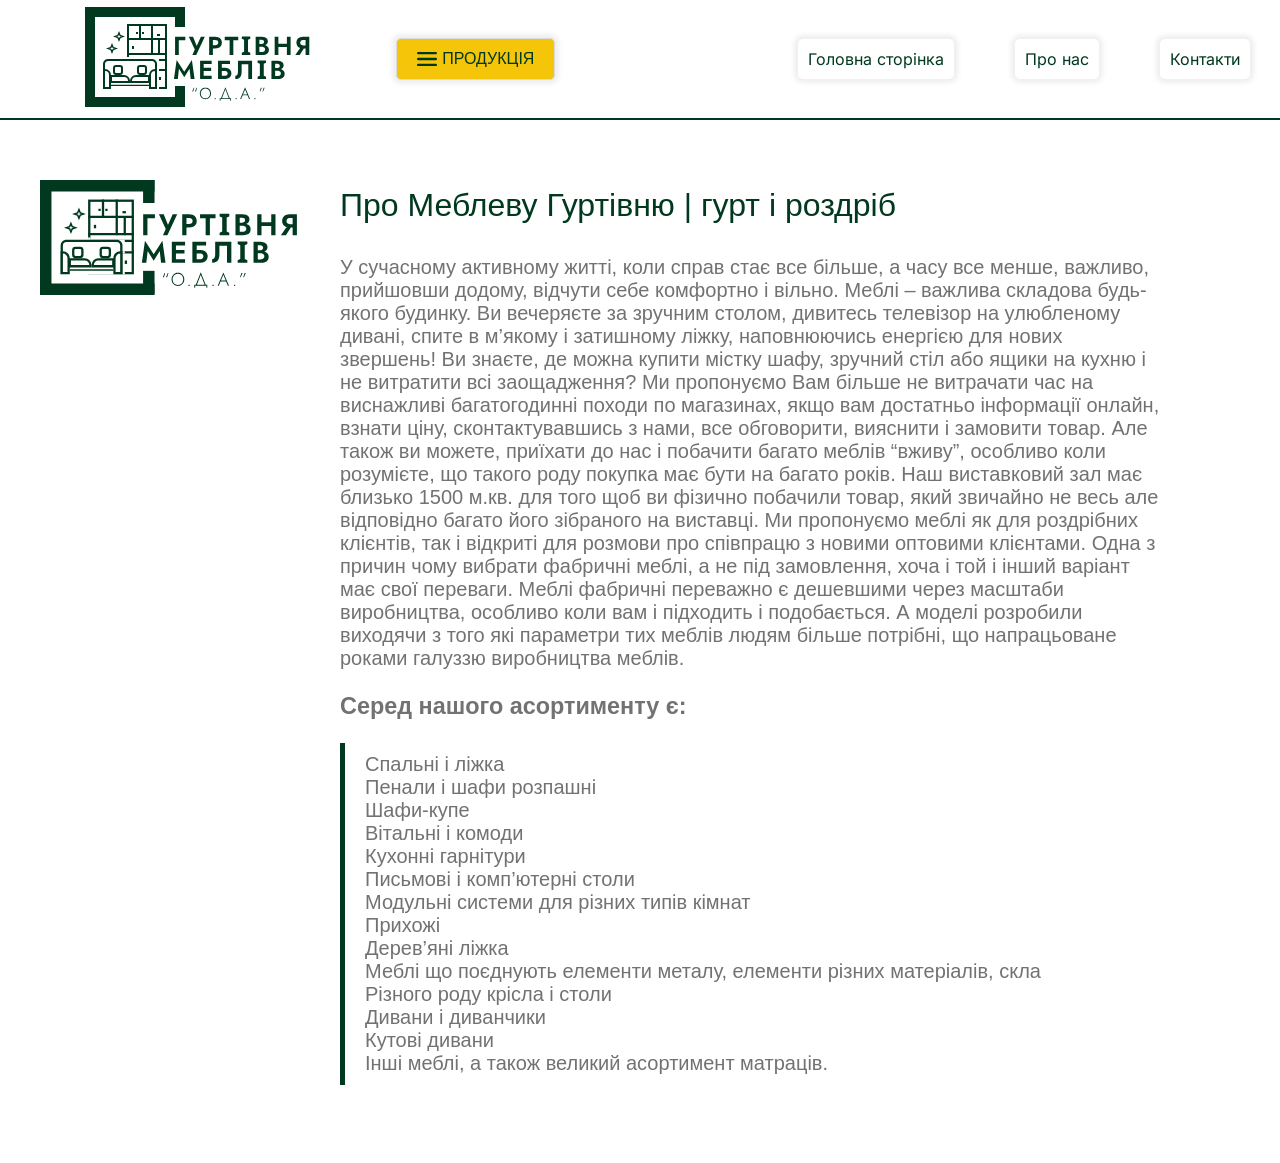
==== commit 2eeb45ed: "newSiteVersion2026-october" ====
--- a/about.html
+++ b/about.html
@@ -1,9 +1,11 @@
 <!DOCTYPE html>
-<html lang="en">
+<html lang="uk">
 
 <head>
     <meta charset="UTF-8">
     <meta name="viewport" content="width=device-width, initial-scale=1.0">
+    <meta name="description" content="Про нас - Гуртівня Меблів О.Д.А.">
+    <link rel="icon" type="image/png" sizes="32x32" href="icons/favicon-32x32.png">
     <title>Про нас</title>
     <style>
         * {
@@ -84,7 +86,7 @@
 
         .logo button {
             background-color: #EFEFEF;
-            color: #00391F;
+            /* color: #00391F; */
             border: 0.2px solid #dcdbdb;
             box-shadow: 0 0 5px 4px #EFEFEF;
             padding: 10px 20px;
@@ -109,10 +111,9 @@
         .pr svg {
             width: 20px;
             height: 20px;
-            fill: #00391F;
+            /* fill: #00391F; */
             transition: transform 0.3s ease;
         }
-
         .pr:hover svg {
             transform: rotate(180deg);
         }
@@ -237,7 +238,7 @@
 <body>
     <header>
         <div class="logo">
-            <div><img src="logo_furniture_wholesale.svg" alt="Logo for furniture wholesale store"></div>
+            <div><img src="assets/logo_furniture_wholesale.svg" alt="Logo for furniture wholesale store"></div>
             <div class="dropdown">
                 <button class="pr">
                     <svg width="34" height="24" viewBox="0 0 34 24" xmlns="https://www.w3.org/2000/svg">
@@ -247,7 +248,7 @@
                     </svg>
                     <span> ПРОДУКЦІЯ</span>
                 </button>
-                <div class="bb"><img src="burger_menu.svg" alt="burger_menu"></div>
+                <div class="bb"><img src="assets/burger_menu2.svg" alt="burger_menu"></div>
                 <div class="dropdown-menu-container">
                     <ul class="dropdown-menu">
                         <li>
@@ -256,11 +257,7 @@
                                 <li><a class="item" href="PDF/ВітальніКС.pdf">Вітальні Фабрика Київський Стандарт</a>
                                 </li>
                                 <li><a class="item" href="PDF/ВітальніМС.pdf">Вітальні Фабрика Мебель-сервіс</a></li>
-                                <li><a class="item" href="PDF/Вітальні_клас_ММ.pdf">Вітальні класика Фабрика
-                                        Миро-Марк</a>
-                                </li>
-                                <li><a class="item" href="PDF/Вітальні_модерн_ММ.pdf">Вітальні модерн Фабрика
-                                        Миро-Марк</a>
+                                <li><a class="item" href="PDF/Вітальні_і_дитячі_ММ.pdf">Вітальні класика і модерн та Дитячі Фабрика Миро-Марк</a>
                                 </li>
                             </ul>
                         </li>
@@ -274,8 +271,7 @@
                                 <li><a class="item" href="PDF/Ліжка_дер_Мебігранд.pdf">Дерев'яні ліжка Фабрика
                                         Мебігранд</a>
                                 </li>
-                                <li><a class="item" href="PDF/Ліжка_дер_МС.pdf">Дерев'яні ліжка Фабрика Мебель
-                                        Сервіс</a>
+                                <li><a class="item" href="PDF/Ліжка_дер_МС.pdf">Дерев'яні ліжка Фабрика Мебель-Сервіс</a>
                                 </li>
                             </ul>
                         </li>
@@ -286,18 +282,14 @@
                                         Стандарт</a></li>
                                 <li><a class="item" href="PDF/Дивани_прямі_КС.pdf">Дивани прямі Фабрика Київський
                                         Стандарт</a></li>
-                                <li><a class="item" href="PDF/Дивани_кутові_МС.pdf">Дивани кутові Фабрика Мебель
-                                        Сервіс</a>
-                                </li>
-                                <li><a class="item" href="PDF/Дивани_прямі_МС.pdf">Дивани прямі Фабрика Мебель
-                                        Сервіс</a>
+                                <li><a class="item" href="PDF/Дивани_кутові_МС.pdf">Дивани кутові Фабрика Мебель-Сервіс</a>
+                                </li>
+                                <li><a class="item" href="PDF/Дивани_прямі_МС.pdf">Дивани прямі Фабрика Мебель-Сервіс</a>
                                 </li>
                                 <li><a class="item" href="PDF/Дивани_прямі_і_кутові_Сократ.pdf">Дивани прямі і кутові
-                                        Фабрика Сократ Свінг</a></li>
-                                <li><a class="item" href="PDF/Дивани_прямі_і_кутові_Mebwood.pdf">Дивани прямі і кутові
-                                        Фабрика Mebwood</a></li>
-                                <li><a class="item" href="PDF/Дитячі_дивани_МС.pdf">Диванчики дитячі Фабрика Мебель
-                                        Сервіс</a></li>
+                                        Фабрика Сократ-Свінг</a></li>
+                                <li><a class="item" href="PDF/Дитячі_дивани_МС.pdf">Диванчики дитячі Фабрика Мебель-Сервіс</a>
+                                </li>
                             </ul>
                         </li>
                         <li>
@@ -305,47 +297,43 @@
                             <ul class="dropdown-submenu">
                                 <li><a class="item" href="PDF/Комоди_КС.pdf">Комоди Фабрика Київський Стандарт</a></li>
                                 <li><a class="item" href="PDF/Комоди_Мебігранд.pdf">Комоди Фабрика Мебігранд</a></li>
-                                <li><a class="item" href="PDF/Комоди_різні_КС.pdf">Комоди різні Фабрика Київський
-                                        Стандарт</a></li>
+                                <li><a class="item" href="PDF/Комоди_ММ.pdf">Комоди Фабрика Миро-Марк</a></li>
                             </ul>
                         </li>
                         <li>
                             <a class="dropdown-item" href="#">Кухні<span class="plus-icon">+</span></a>
                             <ul class="dropdown-submenu">
                                 <li><a class="item" href="PDF/Кухні_Нові-серії_КС.pdf">Кухні нові серії Фабрика
-                                        Київський
-                                        Стандарт</a></li>
+                                        Київський Стандарт</a></li>
                                 <li><a class="item" href="PDF/Кухні-Серія-ДСП-КС.pdf">Кухні Готові рішення Серія ДСП
-                                        Фабрика
-                                        Київський Стандарт</a></li>
+                                        Фабрика Київський Стандарт</a></li>
                                 <li><a class="item" href="PDF/Кухні-Серія-Плівка-КС.pdf">Кухні Готові рішення Серія
-                                        Плівка
-                                        Фабрика Київський Стандарт</a></li>
+                                        Плівка Фабрика Київський Стандарт</a></li>
                                 <li><a class="item" href="PDF/Кухні-Серія-Фарба-КС.pdf">Кухні Готові рішення Серія Фарба
                                         Фабрика Київський Стандарт</a></li>
                                 <li><a class="item" href="PDF/Кухні_модульні_КС.pdf">Кухні Модульні довільного вибору
                                         Фабрика Київський Стандарт</a></li>
-                                <li><a class="item" href="PDF/Технічна_інфо_КС.pdf">Кухні Технічна інформація Фабрика
-                                        Київський Стандарт</a></li>
-                                <li><a class="item" href="PDF/Кухні_МС.pdf">Кухні Фабрика Мебель Сервіс</a></li>
-                                <li><a class="item" href="PDF/Кухні-кут_Mebwood.pdf">Кухні Фабрика Mebwood</a></li>
+                                <li><a class="item" href="PDF/Матеріали_кухні_КС.pdf">Матеріали кухонь Фабрика Київський Стандарт</a>
+                                </li>
+                                <li><a class="item" href="PDF/Кухні_МС.pdf">Кухні Фабрика Мебель-Сервіс</a>
+                                </li>
                             </ul>
                         </li>
                         <li>
                             <a class="dropdown-item" href="#">М'які ліжка<span class="plus-icon">+</span></a>
                             <ul class="dropdown-submenu">
                                 <li><a class="item" href="PDF/Ліжка_мякі_Різо.pdf">М'які ліжка Фабрика Різо</a></li>
-                                <li><a class="item" href="PDF/Мякі-ліжка_КС.pdf">М'які ліжка Фабрика Київський
-                                        Стандарт</a>
+                                <li><a class="item" href="PDF/Мякі-ліжка_КС.pdf">М'які ліжка Фабрика Київський Стандарт</a>
                                 </li>
                                 <li><a class="item" href="PDF/Мякі_крісла_КС.pdf">М'які крісла Фабрика Київський
                                         Стандарт</a></li>
                                 <li><a class="item" href="PDF/Ліжка_крісла_Сократ.pdf">М'які ліжка і крісла Фабрика
-                                        Сократ
-                                        Свінг</a></li>
-                                <li><a class="item" href="PDF/Мякі_ліжка_МС.pdf">М'які ліжка Фабрика Мебель Сервіс</a>
-                                </li>
-                                <li><a class="item" href="PDF/Мякі-ліжка_ММ.pdf">М'які ліжка Фабрика Миро Марк</a></li>
+                                        Сократ-Свінг</a></li>
+                                <li><a class="item" href="PDF/Мякі_ліжка_МС.pdf">М'які ліжка Фабрика Мебель-Сервіс</a>
+                                </li>
+                                <li><a class="item" href="PDF/Мякі-ліжка_ММ.pdf">М'які ліжка Фабрика Миро-Марк</a></li>
+                                <li><a class="item" href="PDF/Пуфи_ММ.pdf">Пуфи Фабрика Миро-Марк</a></li>
+                                <li><a class="item" href="PDF/Пуфи_МС.pdf">Пуфи Фабрика Мебель-Сервiс</a></li>
                             </ul>
                         </li>
                         <li>
@@ -354,40 +342,22 @@
                                 <li><a class="item" href="PDF/Передпокої_КС.pdf">Передпокої Фабрика Київський
                                         Стандарт</a>
                                 </li>
-                                <li><a class="item" href="PDF/Передпокої_МС.pdf">Передпокої Фабрика Мебель Сервіс</a>
-                                </li>
-                                <li><a class="item" href="PDF/Передпокої_ММ.pdf">Передпокої Фабрика Миро Марк</a></li>
-                            </ul>
-                        </li>
-                        <li>
-                            <a class="dropdown-item" href="#">Різне(шафи розпашні, стелажі, полиці, тумби, інше)<span
+                                <li><a class="item" href="PDF/Передпокої_МС.pdf">Передпокої Фабрика Мебель-Сервіс</a>
+                                </li>
+                                <li><a class="item" href="PDF/Передпокої_ММ.pdf">Передпокої Фабрика Миро-Марк</a></li>
+                            </ul>
+                        </li>
+                        <li>
+                            <a class="dropdown-item" href="#">Стелажі, тумби під взуття, різне<span
                                     class="plus-icon">+</span></a>
                             <ul class="dropdown-submenu">
-                                <li><a class="item" href="PDF/Серії_шаф_розпашних_КС.pdf">Серії Шаф розпашних Фабрика
-                                        Київський Стандарт</a></li>
-                                <li><a class="item" href="PDF/Шафи-розпашні-різні_КС.pdf">Шафи розпашні різні Фабрика
-                                        Київський Стандарт</a></li>
-                                <li><a class="item" href="PDF/Decor-Collection_ММ.pdf">Decor Collection Фабрика Миро
-                                        Марк</a></li>
-                                <li><a class="item" href="PDF/Відкриті-вішалки_КС.pdf">Відкриті вішаки Фабрика Київський
-                                        Стандарт</a></li>
-                                <li><a class="item" href="PDF/Дзеркала_КС.pdf">Дзеркала Фабрика Київський Стандарт</a>
-                                </li>
-                                <li><a class="item" href="PDF/Ліжка-різні_КС.pdf">Ліжка різні Фабрика Київський
-                                        Стандарт</a>
-                                </li>
-                                <li><a class="item" href="PDF/Тумби-навісні-полиці-стелажі_КС.pdf">Стелажі, полиці,
-                                        тумби
-                                        навісні Фабрика Київський Стандарт</a></li>
-                                <li><a class="item" href="PDF/Тумби-на-антресолі_КС.pdf">Тумби на антресолі Фабрика
-                                        Київський Стандарт</a></li>
-                                <li><a class="item" href="PDF/Тумби-навісні-і-полиці-навісні_КС.pdf">Тумби навісні і
-                                        полиці
-                                        навісні Фабрика Київський Стандарт</a></li>
-                                <li><a class="item" href="PDF/Тумби-приліжкові_КС.pdf">Тумби приліжкові Фабрика
-                                        Київський
-                                        Стандарт</a></li>
-                                <li><a class="item" href="PDF/Тумби-ТБ_КС.pdf">Тумби ТБ Фабрика Київський Стандарт</a>
+                                <li><a class="item" href="PDF/Шафи_тумби_різні_КС.pdf">Шафи, тумби під взуття, дзеркала, різне Фабрика Київський Стандарт</a>
+                                </li>
+                                <li><a class="item" href="PDF/Тумби-навісні-полиці-стелажі_КС.pdf">Тумби навісні, полиці, стелажі Фабрика Київський Стандарт</a>
+                                </li>
+                                <li><a class="item" href="PDF/Тумби-під-взуття_МС.pdf">Тумби під взуття Фабрика Мебель-Сервіс</a>
+                                </li>
+                                <li><a class="item" href="PDF/Дзеркала_ММ.pdf">Дзеркала Фабрика Миро-Марк</a>
                                 </li>
                             </ul>
                         </li>
@@ -397,24 +367,20 @@
                             <ul class="dropdown-submenu">
                                 <li><a class="item" href="PDF/Системи_КС.pdf">Системи Фабрика Київський Стандарт</a>
                                 </li>
-                                <li><a class="item" href="PDF/Системи_МС.pdf">Системи Фабрика Мебель Сервіс</a></li>
-                                <li><a class="item" href="PDF/Системи_колекції_Mebwood.pdf">Колекції Фабрика Mebwood</a>
+                                <li><a class="item" href="PDF/Системи_МС.pdf">Системи Фабрика Мебель-Сервіс</a>
                                 </li>
                             </ul>
                         </li>
                         <li>
                             <a class="dropdown-item" href="#">Спальні<span class="plus-icon">+</span></a>
                             <ul class="dropdown-submenu">
-                                <li><a class="item" href="PDF/Спальні_модерн_ММ.pdf">Спальні модерн Фабрика Миро
-                                        Марк</a>
-                                </li>
-                                <li><a class="item" href="PDF/Спальні_класика_ММ.pdf">Спальні класика Фабрика Миро
-                                        Марк</a>
-                                </li>
-                                <li><a class="item" href="PDF/Спальні_МС.pdf">Спальні Фабрика Мебель Сервіс</a></li>
+                                <li><a class="item" href="PDF/Спальні_модерн_ММ.pdf">Спальні модерн Фабрика Миро-Марк</a>
+                                </li>
+                                <li><a class="item" href="PDF/Спальні_класика_ММ.pdf">Спальні класика Фабрика Миро-Марк</a>
+                                </li>
+                                <li><a class="item" href="PDF/Спальні_МС.pdf">Спальні Фабрика Мебель-Сервіс</a>
+                                </li>
                                 <li><a class="item" href="PDF/Спальні_КС.pdf">Спальні Фабрика Київський Стандарт</a>
-                                </li>
-                                <li><a class="item" href="PDF/Спальні_Mebwood.pdf">Спальні і ліжка Фабрика Mebwood</a>
                                 </li>
                             </ul>
                         </li>
@@ -426,30 +392,31 @@
                                 </li>
                                 <li><a class="item" href="PDF/Столи_Марко.pdf">Столи обідні і крісла Фабрика Марко</a>
                                 </li>
-                                <li><a class="item" href="PDF/modul_lux.pdf">Столи обідні і крісла та інше Фабрика
-                                        Модуль Люкс</a>
-                                </li>
-                                <li><a class="item" href="PDF/Столи_КС.pdf">Столи обідні Фабрика Київський Стандарт</a>
-                                </li>
-                                <li><a class="item" href="PDF/Столи_МС.pdf">Столи(і письмові і журнальні), крісла
-                                        Фабрика
-                                        Мебель Сервіс</a></li>
-                                <li><a class="item" href="PDF/Столи_письмові_КС.pdf">Столи письмові Фабрика Київський
-                                        Стандарт</a></li>
-                                <li><a class="item" href="PDF/Меблі-для-офісу._КС.pdf">Меблі для офісу Фабрика Київський
-                                        Стандарт</a></li>
-                                <li><a class="item" href="PDF/Столи-різні_КС.pdf">Столи різні Фабрика Київський
-                                        Стандарт</a>
-                                </li>
-                            </ul>
-                        </li>
-                        <li>
-                            <a class="dropdown-item" href="#">Тумби під взуття<span class="plus-icon">+</span></a>
-                            <ul class="dropdown-submenu">
-                                <li><a class="item" href="PDF/Тумби-під-взуття-різні_КС.pdf">Тумби для взуття Фабрика
-                                        Київський Стандарт</a></li>
-                                <li><a class="item" href="PDF/Тумби-під-взуття_МС.pdf">Тумби для взуття Фабрика Мебель
-                                        Сервіс</a></li>
+                                <li><a class="item" href="PDF/modul_lux.pdf">Столи обідні і крісла та інше Фабрика Модуль-Люкс</a>
+                                </li>
+                                <li><a class="item" href="PDF/Столи_КС.pdf">Столи(і письмові і журнальні) Фабрика Київський Стандарт</a>
+                                </li>
+                                <li><a class="item" href="PDF/Столи_МС.pdf">Столи(і письмові і журнальні), крісла Фабрика Мебель-Сервіс</a>
+                                </li>
+                                <li><a class="item" href="PDF/Столи_Трембіта.pdf">Столи Фабрика Трембіта</a>
+                                </li>
+                                <li><a class="item" href="PDF/Столи_Неман.pdf">Столи(і письмові і журнальні) Фабрика Неман</a>
+                                </li>
+                                <li><a class="item" href="PDF/Bjorn.pdf">Крісла Фабрика Bjorn</a>
+                                </li>
+                                <li><a class="item" href="PDF/Офісні_меблі_КС.pdf">Офісні меблі Фабрика Київський Стандарт</a>
+                                </li>
+                                <li><a class="item" href="PDF/Офісні_меблі_ММ.pdf">Офісні меблі Фабрика Миро-Марк</a>
+                                </li>
+                            </ul>
+                        </li>
+                        <li>
+                            <a class="dropdown-item" href="#">Шафи розпашні<span class="plus-icon">+</span></a>
+                            <ul class="dropdown-submenu">
+                                <li><a class="item" href="PDF/Новинки_серії_шаф_розпашних_КС.pdf">Новинки серії шаф розпашних Фабрика Київський Стандарт</a>
+                                </li>
+                                <li><a class="item" href="PDF/Шафи_розпашні_і_новинки_КС.pdf">Шафи розпашні і новинки Фабрика Київський Стандарт</a>
+                                </li>
                             </ul>
                         </li>
                         <li>
@@ -457,11 +424,6 @@
                             <ul class="dropdown-submenu">
                                 <li><a class="item" href="PDF/Гардеробні-кімнати_КС.pdf">Гардеробні кімнати Фабрика
                                         Київський Стандарт</a></li>
-                                <li><a class="item" href="PDF/Шафи-купе-і-гардиробні_ММ.pdf">Шафи-купе і гардеробні
-                                        Фабрика
-                                        Миро Марк</a></li>
-                                <li><a class="item" href="PDF/Шафи-купе-з-надтнк-пр-Баварія_КС.pdf">Шафи-купе "Баварія"
-                                        Фабрика Київський Стандарт</a></li>
                                 <li><a class="item" href="PDF/ШК2Дв_КС.pdf">Шафи-купе 2-дверні Фабрика Київський
                                         Стандарт</a></li>
                                 <li><a class="item" href="PDF/ШК3Дв_КС.pdf">Шафи-купе 3-дверні Фабрика Київський
@@ -472,21 +434,19 @@
                                         Стандарт</a></li>
                                 <li><a class="item" href="PDF/ШК6Дв_КС.pdf">Шафи-купе 6-дверні Фабрика Київський
                                         Стандарт</a></li>
-                                <li><a class="item" href="PDF/Шафи-купе-КЗ_КС.pdf">Кутові закінчення Фабрика Київський
-                                        Стандарт</a></li>
-                                <li><a class="item" href="PDF/Шафи-купе-Кіноман_КС.pdf">Шафи-кіноман Фабрика Київський
-                                        Стандарт</a></li>
-                                <li><a class="item" href="PDF/Шафи-купе-кутові_КС.pdf">Шафи-купе кутові Фабрика
-                                        Київський
-                                        Стандарт</a></li>
-                                <li><a class="item" href="PDF/Матеріали_комб.фасадів_КС.pdf">Комбінації фасадів Фабрика
-                                        Київський Стандарт</a></li>
-                            </ul>
-                        </li>
-                        <li>
-                            <a class="dropdown-item ab" href="#">Головна і контакти<span class="plus-icon">+</span></a>
-                            <ul class="dropdown-submenu">
-                                <li><a href="index.html">Головна сторінка</a></li>
+                                <li><a class="item" href="PDF/Шафи-купе-КЗ_КС.pdf">Шафи "Кіноман", кутові та кутові закінчення Фабрика Київський Стандарт</a>
+                                </li>
+                                <li><a class="item" href="PDF/Матеріали_до_ШК_КС.pdf">Комбінації фасадів і матеріали до ШК Фабрика Київський Стандарт</a>
+                                </li>
+                            </ul>
+                        </li>
+                        <li>
+                            <a class="dropdown-item" href="mattresses_promo.html">Матраци</a>
+                        </li>
+                        <li>
+                            <a class="dropdown-item ab" href="#">Про нас і контакти<span class="plus-icon">+</span></a>
+                            <ul class="dropdown-submenu">
+                                <li><a href="about.html">Про нас</a></li>
                                 <li><a href="index.html#contacts">Контакти</a></li>
                             </ul>
                         </li>
@@ -503,7 +463,7 @@
 
     <section class="about-section">
         <div class="about-flex">
-            <img src="logo_furniture_wholesale.svg" alt="Гуртівня Меблів" class="about-logo">
+            <img src="assets/logo_furniture_wholesale.svg" alt="Гуртівня Меблів" class="about-logo">
             <div class="about-text">
                 <h1>Про Меблеву Гуртівню | гурт і роздріб</h1>
                 <article>
--- a/style.css
+++ b/style.css
@@ -2,6 +2,13 @@
   box-sizing: border-box;
 }
 
+html {
+  scroll-padding-top: 80px;
+}
+
+#categories-section, #contacts {
+  scroll-margin-top: 80px;
+}
 /* inter-100 - cyrillic_latin */
 @font-face {
   font-display: swap; /* Check https://developer.mozilla.org/en-US/docs/Web/CSS/@font-face/font-display for other options. */
@@ -65,7 +72,7 @@
 }
 
 .logo button {
-  background-color: #EFEFEF;
+  background-color: rgb(244, 197, 8);
   color: #00391F;
   border: 0.2px solid #dcdbdb;
   box-shadow: 0 0 5px 4px #EFEFEF;
@@ -100,9 +107,6 @@
   transform: rotate(180deg);
 }
 
-/* .pr:hover svg, .pr:hover span {
-  color: white;
-} */
 .pr:hover {
   background-color: #00391F;
   color: white;
@@ -163,7 +167,7 @@
   display: flex;
   flex-direction: column;
   justify-content: center;
-  background-image: url(main2.png);
+  background-image: url(assets/main2.png);
   background-size: cover;
   background-position: center;
 }
@@ -181,7 +185,7 @@
   font-weight: lighter;
   font-size: 48px;
   letter-spacing: 5px;
-  color: white;
+  color: rgb(244, 197, 8);
   text-align: center;
   margin-top: 20px;
 }
@@ -277,7 +281,8 @@
   width: 100%;
   height: 600px;
   margin: 20px 0;
-  background-image: url(main1.png);
+  padding-top: 40px;
+  background-image: url(assets/main2.png);
   background-size: cover;
   background-position: center;
   background-attachment: fixed;
@@ -531,7 +536,7 @@
   /* Розмір плюсика */
   line-height: 1;
   /* Для кращого вирівнювання */
-  color: white;
+  color: rgb(244, 197, 8);
   transition: transform 0.3s ease-in-out;
   /* Анімація повороту */
   margin-left: 10px;
@@ -541,42 +546,44 @@
 /* Стилі для субменю (АКОРДЕОН) */
 .dropdown-submenu {
   position: static;
-  /* Це вже у вашому файлі, і це правильно для акордеона */
   background-color: #004d2f;
-  /* Трохи темніший фон, щоб відрізняти від батьківського меню */
   color: white;
   list-style: none;
   padding: 0 0 0 20px;
-  /* Внутрішній відступ для пунктів субменю */
   margin: 0;
   border-radius: 0 0 5px 5px;
-  /* Округляємо тільки нижні кути */
+  overflow: hidden;
+  max-height: 0;
+  opacity: 0;
+  transition: max-height 0.3s ease-out, opacity 0.3s ease-out;
+  box-shadow: inset 0 5px 5px -5px rgba(0, 0, 0, 0.3);
+}
+.dropdown-menu li.active > .dropdown-submenu {
+  max-height: 500px;
+  opacity: 1;
+}
+/* .dropdown-submenu {
+  position: static;
+  background-color: #004d2f;
+  color: white;
+  list-style: none;
+  padding: 0 0 0 20px;
+  margin: 0;
+  border-radius: 0 0 5px 5px;
   z-index: 9997;
-  /* Трохи менше, ніж у головного меню, але все ще високий */
-
-  /* КЕРУВАННЯ ВИДИМІСТЮ ТА АНІМАЦІЯ */
   display: none;
-  /* Приховано за замовчуванням */
   overflow: hidden;
-  /* Обрізаємо вміст, якщо потрібно, для transition */
   max-height: 0;
-  /* Початкова висота для анімації */
   opacity: 0;
-  /* Початкова прозорість */
   transition: max-height 0.3s ease-out, opacity 0.3s ease-out;
-  /* Плавне розкриття */
   box-shadow: inset 0px 5px 5px -5px rgba(0, 0, 0, 0.3);
-  /* Залишаємо тінь */
-}
-
-/* Коли li активний (клас додається JavaScript'ом), показуємо субменю */
+}
+
 .dropdown-menu li.active>.dropdown-submenu {
   display: block;
-  /* Робимо видимим */
   max-height: 500px;
-  /* Достатньо велике значення для розкриття всього вмісту */
   opacity: 1;
-}
+} */
 
 /* Поворот плюсика при активному стані */
 .dropdown-menu li.active>.dropdown-item .plus-icon {
